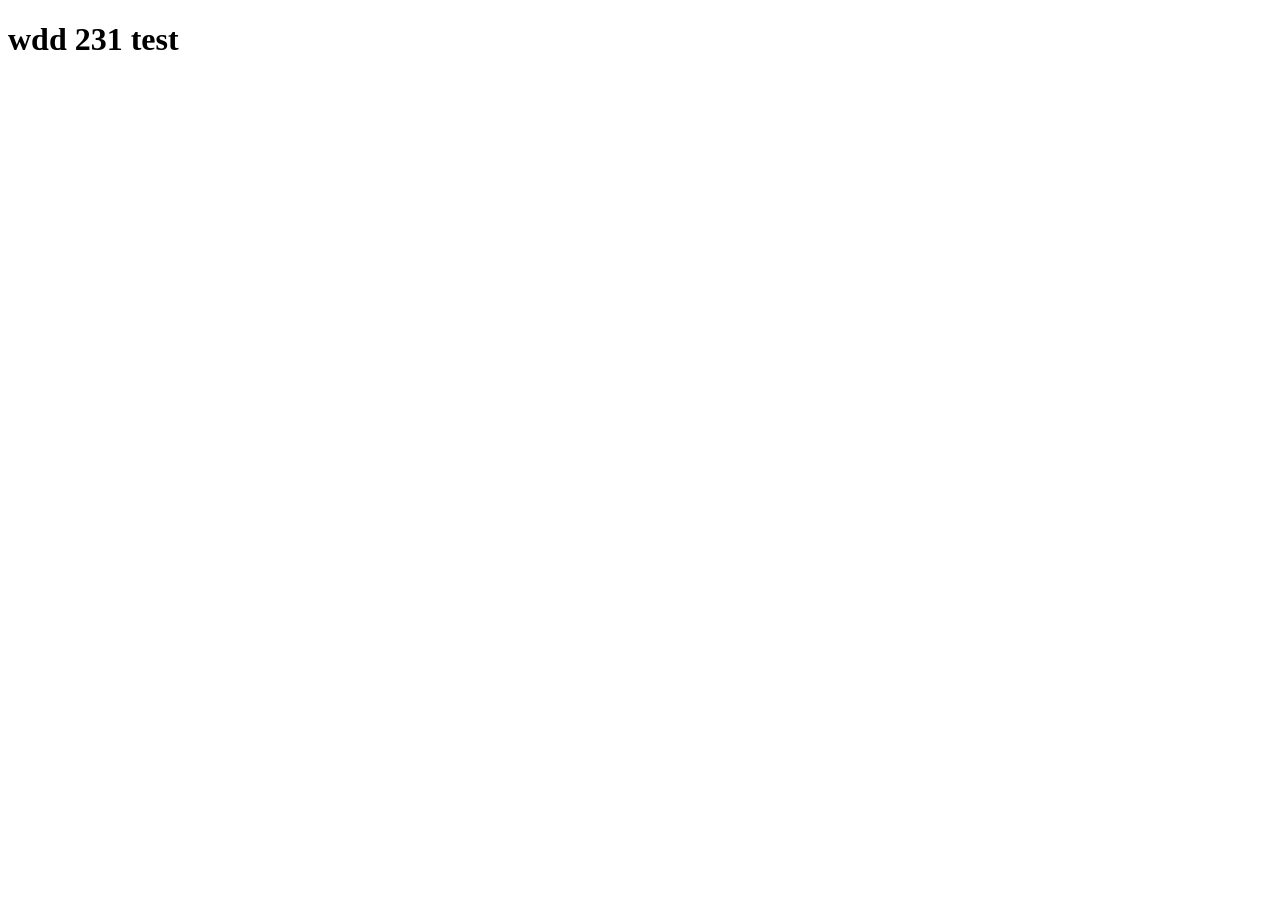
==== index.html @ 5bad67d7 "test push" ====
<!DOCTYPE html>
<html lang="en">
<head>
    <meta charset="UTF-8">
    <meta name="viewport" content="width=device-width, initial-scale=1.0">
    <title>wdd231 test</title>
</head>
<body>
    <h1>wdd 231 test</h1>
    
</body>
</html>
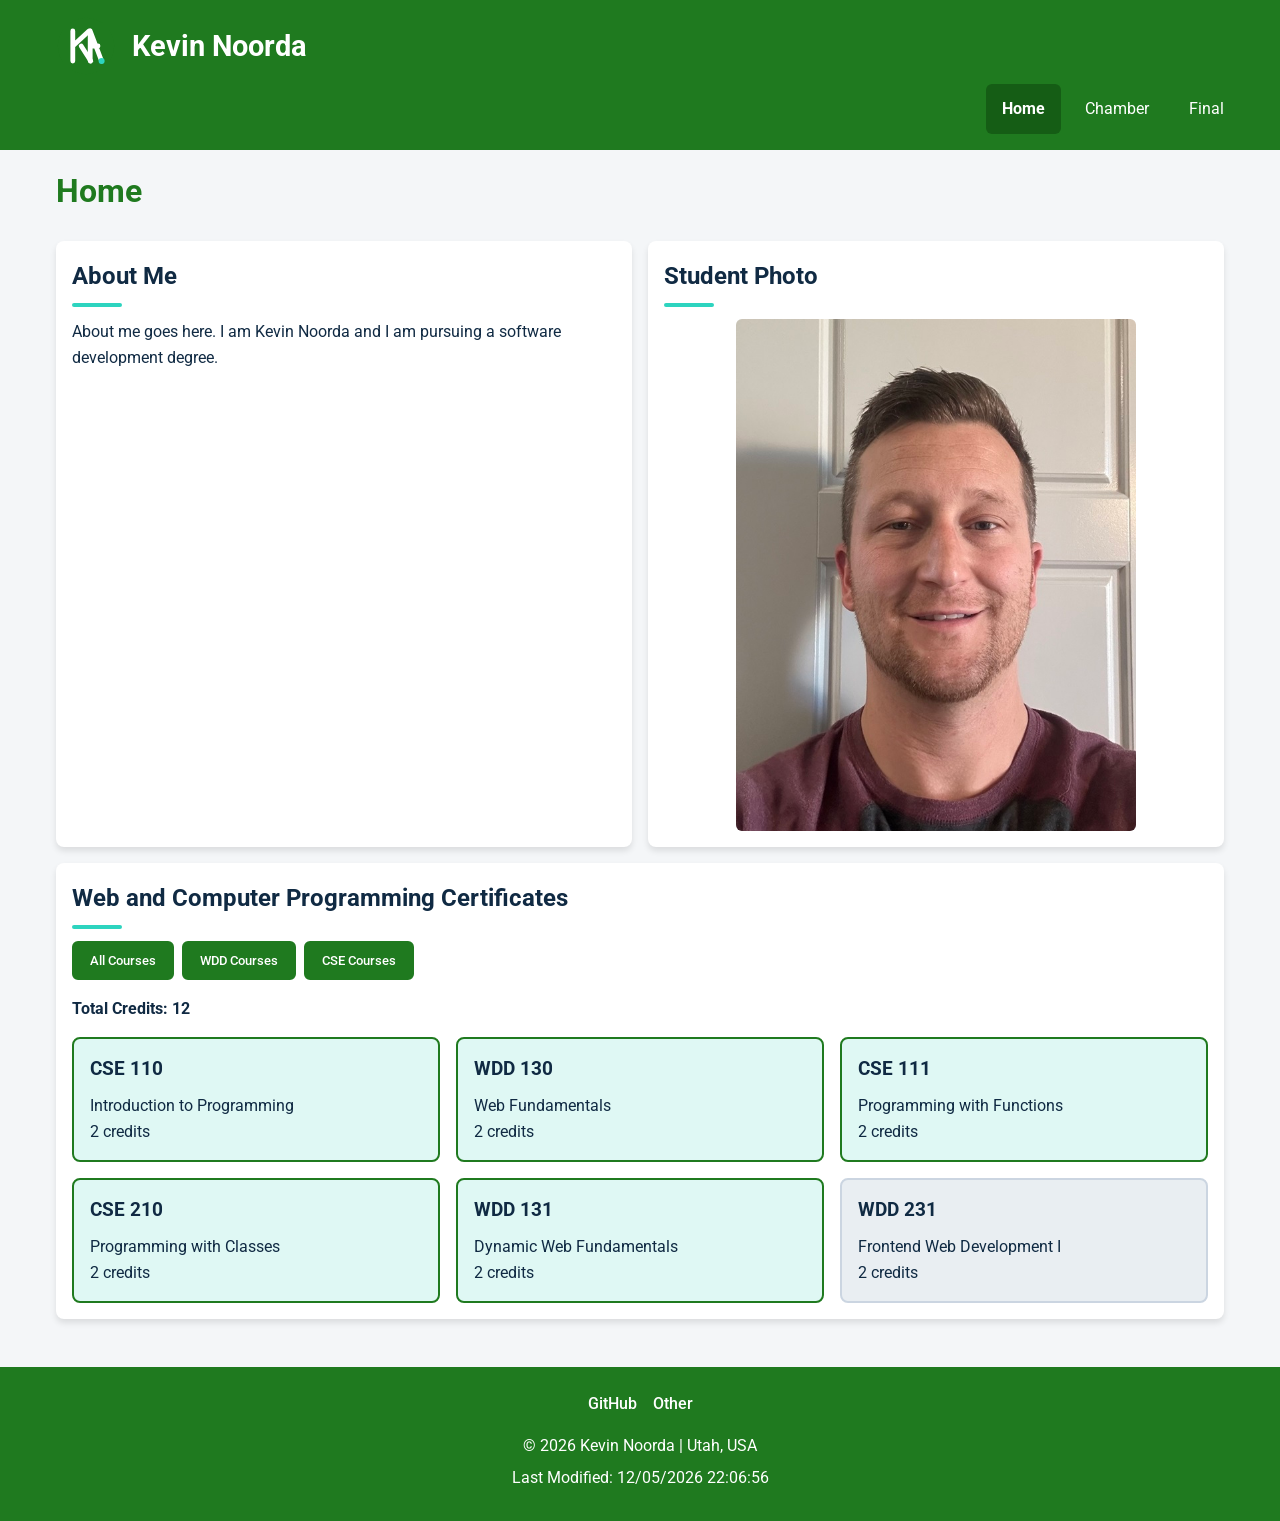
==== commit 584d60c4: "assignment 1 final" ====
--- a/index.html
+++ b/index.html
@@ -3,10 +3,91 @@
 <head>
     <meta charset="UTF-8">
     <meta name="viewport" content="width=device-width, initial-scale=1.0">
-    <title>wdd231 test</title>
+
+    <title>Kevin Noorda | WDD 231</title>
+
+    <meta name="description" content="WDD 231 – Dynamic Web Fundamentals. A home page showcasing web development coursework, projects, and certificates.">
+    <meta name="author" content="Kevin Noorda">
+
+    <link rel="stylesheet" href="siteplan.css">
+    <script src="scripts/siteplan.js" defer></script>
 </head>
+
 <body>
-    <h1>wdd 231 test</h1>
-    
+
+    <header>
+        <div class="header-content">
+            <img src="images/logo.svg" alt="Kevin Noorda logo" class="logo">
+
+            <span class="site-name">Kevin Noorda</span>
+
+            <button id="menuButton" class="menu-button" aria-label="Open navigation menu">
+                ☰
+            </button>
+        </div>
+
+        <nav class="main-nav">
+            <ul>
+                <li><a href="index.html" class="active">Home</a></li>
+                <li><a href="siteplan-chamber.html">Chamber</a></li>
+                <li><a href="siteplan-final.html">Final</a></li>
+            </ul>
+        </nav>
+    </header>
+
+    <main>
+        <h1>Home</h1>
+
+        <section class="panel">
+            <h2>About Me</h2>
+            <p>
+                About me goes here. I am Kevin Noorda and I am pursuing a software development degree.
+            </p>
+        </section>
+
+        <section class="panel">
+            <h2>Student Photo</h2>
+            <img src="images/profile.jpeg" alt="Photo of Kevin Noorda">
+        </section>
+
+        <section class="panel certificate-section">
+            <h2>Web and Computer Programming Certificates</h2>
+
+            <div class="course-buttons">
+                <button id="allCourses">All Courses</button>
+                <button id="wddCourses">WDD Courses</button>
+                <button id="cseCourses">CSE Courses</button>
+            </div>
+
+            <p id="totalCredits">Total Credits: 0</p>
+
+            <div id="courseContainer" class="course-container">
+                <!-- Courses will be added here with JavaScript -->
+             </div>
+        </section>
+    </main>
+
+    <footer>
+        <div class="social-links">
+            <a href="https://github.com/noordak/wdd231" target="_blank" rel="noopener noreferrer">
+                GitHub
+            </a>
+
+            <!--<a href="YOUR-LINKEDIN-URL" target="_blank" rel="noopener noreferrer">
+                LinkedIn
+            </a> -->
+
+            <a href="#" target="_blank" rel="noopener noreferrer">
+                Other
+            </a>
+        </div>
+
+        <p>
+            &copy; <span id="currentYear"></span> Kevin Noorda | Utah, USA
+        </p>
+
+        <p id="lastModified"></p>
+    </footer>
+
 </body>
-</html>+</html> 
--- a/siteplan.css
+++ b/siteplan.css
@@ -0,0 +1,323 @@
+/* ------------------------------
+   Google Font
+--------------------------------- */
+@import url('https://fonts.googleapis.com/css2?family=Roboto:wght@400;500;700&display=swap');
+
+
+/* ------------------------------
+   Universal Styles
+--------------------------------- */
+* {
+    box-sizing: border-box;
+    margin: 0;
+    padding: 0;
+}
+
+:root {
+    --primary-green: #1f7a1f;
+    --dark-green: #155d15;
+    --accent: #2dd4bf;
+    --light-accent: #dff8f4;
+    --panel-bg: #ffffff;
+    --text-dark: #102a43;
+    --text-light: #ffffff;
+    --page-bg: #f4f6f8;
+}
+
+body {
+    font-family: "Roboto", sans-serif;
+    background-color: var(--page-bg);
+    color: var(--text-dark);
+    line-height: 1.6;
+}
+
+
+/* ------------------------------
+   Header
+--------------------------------- */
+header {
+    background-color: var(--primary-green);
+    color: var(--text-light);
+    padding: 1rem;
+}
+
+.header-content {
+    max-width: 1200px;
+    margin: 0 auto;
+    display: flex;
+    align-items: center;
+    gap: 1rem;
+}
+
+.logo {
+    width: 60px;
+    height: 60px;
+}
+
+.site-name {
+    font-size: 1.8rem;
+    font-weight: 700;
+}
+
+
+/* ------------------------------
+   Hamburger Button
+--------------------------------- */
+.menu-button {
+    margin-left: auto;
+    background: transparent;
+    border: none;
+    color: white;
+    font-size: 2rem;
+    cursor: pointer;
+}
+
+
+/* ------------------------------
+   Navigation
+--------------------------------- */
+.main-nav {
+    max-width: 1200px;
+    margin: 1rem auto 0;
+}
+
+.main-nav ul {
+    list-style: none;
+    display: none;
+    flex-direction: column;
+}
+
+.main-nav ul.open {
+    display: flex;
+}
+
+.main-nav a {
+    display: block;
+    color: white;
+    text-decoration: none;
+    padding: 0.75rem 1rem;
+    border-radius: 6px;
+    transition: background-color 0.2s ease, color 0.2s ease;
+}
+
+.main-nav a:hover {
+    background-color: var(--accent);
+    color: var(--text-dark);
+}
+
+
+/* Wayfinding */
+.main-nav a.active {
+    background-color: var(--dark-green);
+    font-weight: 700;
+}
+
+
+/* ------------------------------
+   Main Content
+--------------------------------- */
+main {
+    max-width: 1200px;
+    margin: 0 auto;
+    padding: 1rem;
+    display: grid;
+    gap: 1rem;
+}
+
+main > h1 {
+    grid-column: 1 / -1;
+    color: var(--primary-green);
+    margin-bottom: 0.5rem;
+}
+
+
+/* ------------------------------
+   Sections
+--------------------------------- */
+section {
+    background-color: var(--panel-bg);
+    border-radius: 8px;
+    padding: 1rem;
+    box-shadow: 0 4px 6px rgba(0, 0, 0, 0.1);
+    transition: transform 0.2s ease, box-shadow 0.2s ease;
+}
+
+section:hover {
+    transform: translateY(-4px);
+    box-shadow: 0 8px 20px rgba(0, 0, 0, 0.12);
+}
+
+section h2 {
+    color: var(--text-dark);
+    margin-bottom: 0.75rem;
+}
+
+section h2::after {
+    content: "";
+    display: block;
+    width: 50px;
+    height: 4px;
+    background-color: var(--accent);
+    margin-top: 0.5rem;
+    border-radius: 2px;
+}
+
+
+/* ------------------------------
+   Images
+--------------------------------- */
+section img {
+    display: block;
+    width: 100%;
+    max-width: 400px;
+    height: auto;
+    margin: 0 auto;
+    border-radius: 6px;
+}
+
+
+/* ------------------------------
+   Certificate Section
+--------------------------------- */
+.certificate-section {
+    grid-column: 1 / -1;
+}
+
+.course-buttons {
+    display: flex;
+    flex-wrap: wrap;
+    gap: 0.5rem;
+    margin-bottom: 1rem;
+}
+
+.course-buttons button {
+    background-color: var(--primary-green);
+    color: white;
+    border: 2px solid var(--primary-green);
+    border-radius: 6px;
+    padding: 0.6rem 1rem;
+    font-family: inherit;
+    font-weight: 500;
+    cursor: pointer;
+}
+
+.course-buttons button:hover {
+    background-color: var(--accent);
+    border-color: var(--accent);
+    color: var(--text-dark);
+}
+
+#totalCredits {
+    font-weight: 700;
+    margin-bottom: 1rem;
+}
+
+.course-container {
+    display: grid;
+    gap: 1rem;
+}
+
+.course-card {
+    background-color: #e9eef2;
+    border: 2px solid #cbd5e1;
+    border-radius: 8px;
+    padding: 1rem;
+}
+
+.course-card.completed {
+    background-color: var(--light-accent);
+    border-color: var(--primary-green);
+}
+
+.course-card h3 {
+    margin-bottom: 0.5rem;
+}
+
+
+/* ------------------------------
+   Footer
+--------------------------------- */
+footer {
+    background-color: var(--primary-green);
+    color: white;
+    text-align: center;
+    padding: 1.5rem 1rem;
+    margin-top: 2rem;
+}
+
+.social-links {
+    display: flex;
+    justify-content: center;
+    flex-wrap: wrap;
+    gap: 1rem;
+    margin-bottom: 1rem;
+}
+
+.social-links a {
+    color: white;
+    text-decoration: none;
+    font-weight: 500;
+}
+
+.social-links a:hover {
+    color: var(--accent);
+}
+
+footer p {
+    margin: 0.4rem 0;
+}
+
+
+/* ------------------------------
+   Larger Screens
+--------------------------------- */
+@media (min-width: 768px) {
+
+    /* Header layout */
+    .header-content {
+        padding: 0 1rem;
+    }
+
+    /* Hide hamburger */
+    .menu-button {
+        display: none;
+    }
+
+    /* Horizontal navigation */
+    .main-nav ul {
+        display: flex;
+        flex-direction: row;
+        justify-content: flex-end;
+        gap: 0.5rem;
+    }
+
+    .main-nav {
+        margin-top: 0.5rem;
+    }
+
+    /* Two-column main layout */
+    main {
+        grid-template-columns: 1fr 1fr;
+    }
+
+    /* Certificate section spans both columns */
+    .certificate-section {
+        grid-column: 1 / -1;
+    }
+
+    /* Multiple course cards across the page */
+    .course-container {
+        grid-template-columns: repeat(2, 1fr);
+    }
+}
+
+
+/* ------------------------------
+   Extra Large Screens
+--------------------------------- */
+@media (min-width: 1000px) {
+
+    .course-container {
+        grid-template-columns: repeat(3, 1fr);
+    }
+}
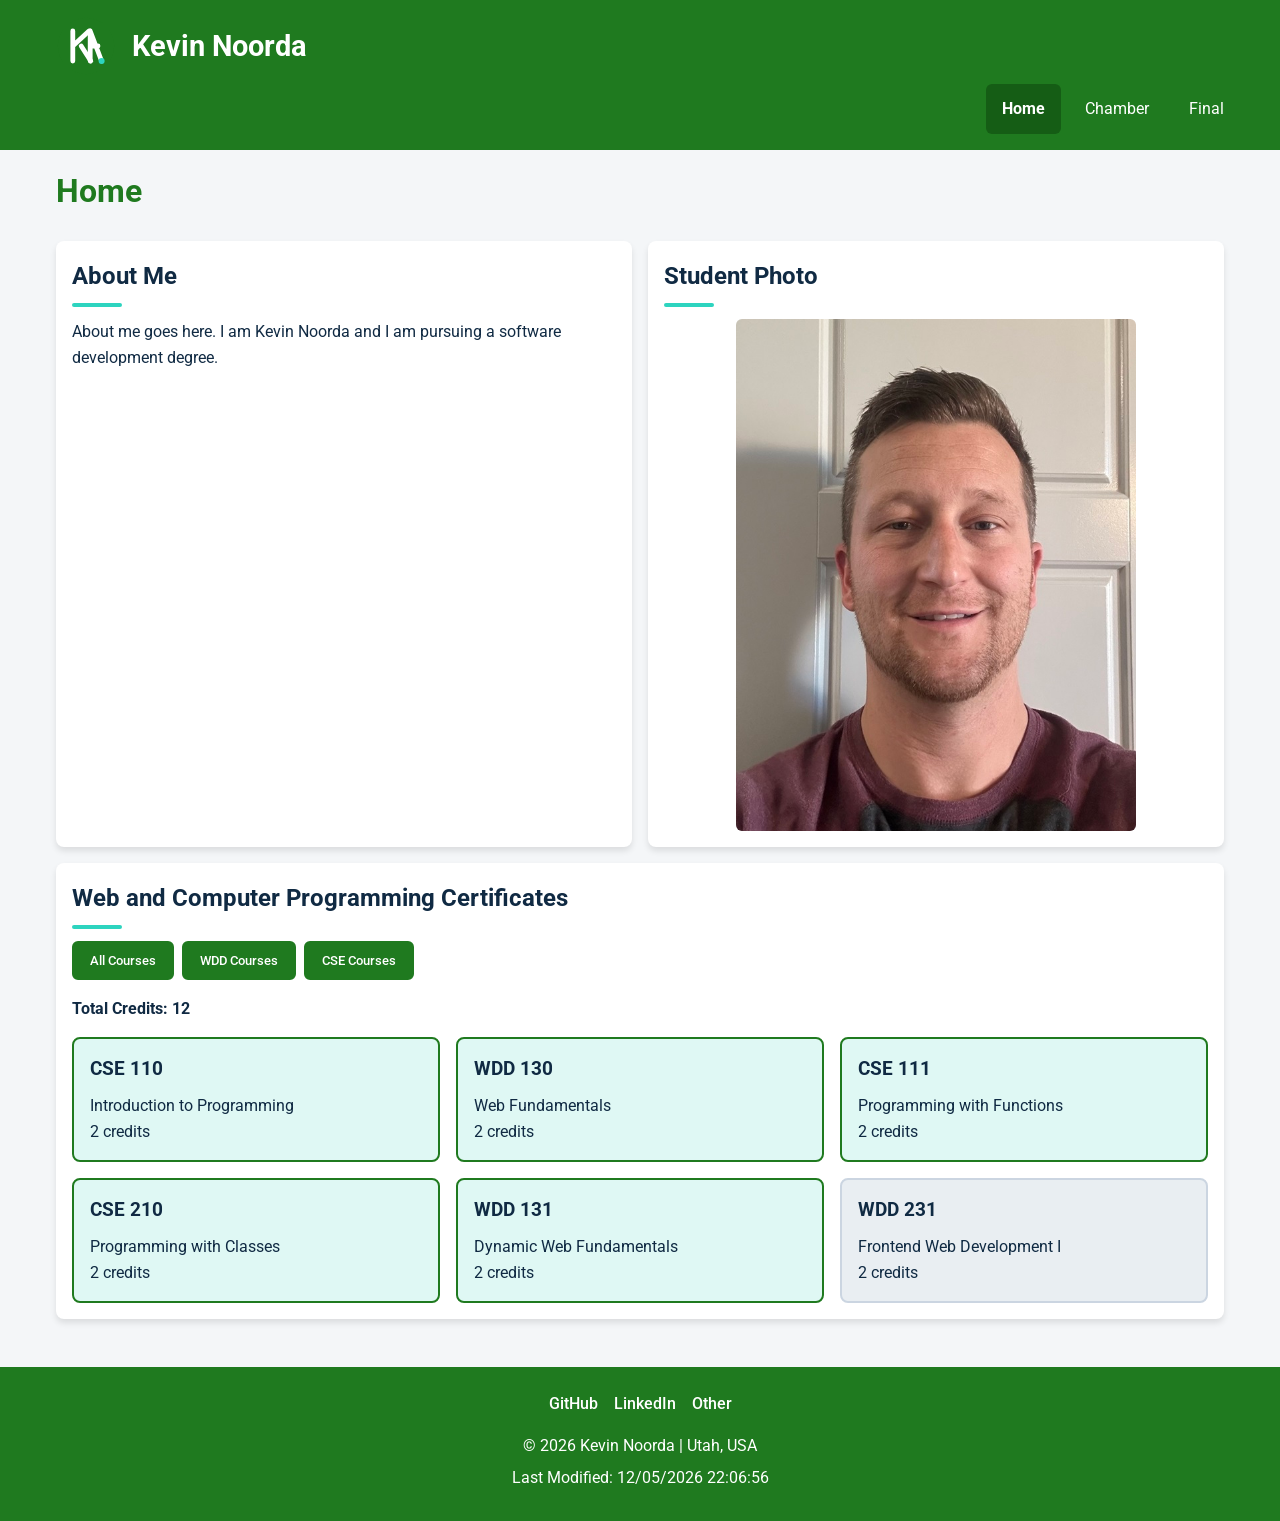
==== commit c12628e4: "assignment 1 final-2" ====
--- a/index.html
+++ b/index.html
@@ -8,6 +8,10 @@
 
     <meta name="description" content="WDD 231 – Dynamic Web Fundamentals. A home page showcasing web development coursework, projects, and certificates.">
     <meta name="author" content="Kevin Noorda">
+
+    <link rel="preconnect" href="https://fonts.googleapis.com">
+    <link rel="preconnect" href="https://fonts.gstatic.com" crossorigin>
+    <link href="https://fonts.googleapis.com/css2?family=Roboto:wght@400;500;700&display=swap" rel="stylesheet">
 
     <link rel="stylesheet" href="siteplan.css">
     <script src="scripts/siteplan.js" defer></script>
@@ -73,9 +77,9 @@
                 GitHub
             </a>
 
-            <!--<a href="YOUR-LINKEDIN-URL" target="_blank" rel="noopener noreferrer">
+            <a href="YOUR-LINKEDIN-URL" target="_blank" rel="noopener noreferrer">
                 LinkedIn
-            </a> -->
+            </a>
 
             <a href="#" target="_blank" rel="noopener noreferrer">
                 Other
--- a/siteplan.css
+++ b/siteplan.css
@@ -1,7 +1,3 @@
-/* ------------------------------
-   Google Font
---------------------------------- */
-@import url('https://fonts.googleapis.com/css2?family=Roboto:wght@400;500;700&display=swap');
 
 
 /* ------------------------------
